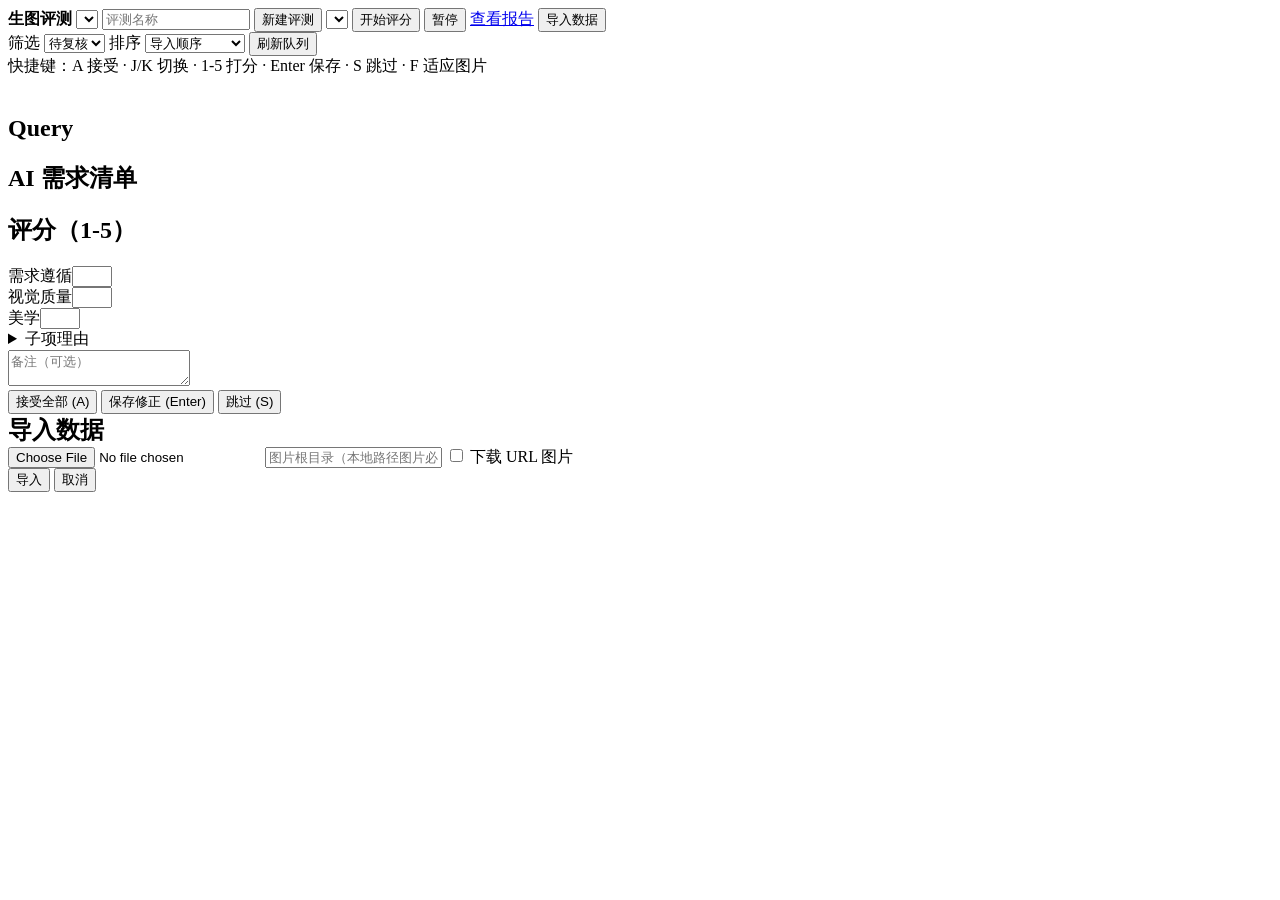
==== src/imageeval/web/index.html @ 2365cb0c "feat: 标注台前端与键盘复核流程" ====
<!doctype html>
<html lang="zh-CN">
<head>
<meta charset="utf-8">
<meta name="viewport" content="width=device-width, initial-scale=1">
<title>生图评测 · 标注台</title>
<link rel="stylesheet" href="/static/style.css">
</head>
<body>
<header>
  <strong>生图评测</strong>
  <select id="batch-select" title="导入批次"></select>
  <input id="run-name" placeholder="评测名称" style="width: 140px">
  <button id="btn-create-run">新建评测</button>
  <select id="run-select" title="选择评测"></select>
  <button id="btn-start" class="primary">开始评分</button>
  <button id="btn-pause">暂停</button>
  <span id="run-progress" class="hint"></span>
  <a id="report-link" href="#" target="_blank">查看报告</a>
  <button id="btn-import">导入数据</button>
</header>

<main class="review">
  <aside class="filters">
    <label>筛选</label>
    <select id="filter">
      <option value="pending">待复核</option>
      <option value="reviewed">已复核</option>
      <option value="skipped">已跳过</option>
      <option value="all">全部</option>
    </select>
    <label>排序</label>
    <select id="order">
      <option value="default">导入顺序</option>
      <option value="low_ai">AI 低分优先</option>
      <option value="max_correction">修正幅度最大</option>
      <option value="random">随机</option>
    </select>
    <button id="btn-refresh">刷新队列</button>
    <div id="progress-text" class="hint"></div>
    <div class="hint">快捷键：A 接受 · J/K 切换 · 1-5 打分 · Enter 保存 · S 跳过 · F 适应图片</div>
  </aside>

  <section class="viewer">
    <div id="image-wrap"><img id="image" alt=""></div>
  </section>

  <section class="panel">
    <div id="state-badge" class="badge"></div>
    <h2>Query</h2>
    <p id="query"></p>

    <h2>AI 需求清单</h2>
    <ul id="requirements" class="requirements"></ul>

    <h2>评分（1-5）</h2>
    <div class="score-row" data-dim="adherence">
      <label>需求遵循</label><input id="score-adherence" type="number" min="1" max="5" step="1">
    </div>
    <div class="score-row" data-dim="quality">
      <label>视觉质量</label><input id="score-quality" type="number" min="1" max="5" step="1">
    </div>
    <div class="score-row" data-dim="aesthetics">
      <label>美学</label><input id="score-aesthetics" type="number" min="1" max="5" step="1">
    </div>

    <details><summary class="hint">子项理由</summary><div id="subscores" class="hint"></div></details>
    <textarea id="note" placeholder="备注（可选）" rows="2"></textarea>

    <div class="actions">
      <button id="btn-accept" class="primary">接受全部 (A)</button>
      <button id="btn-save">保存修正 (Enter)</button>
      <button id="btn-skip">跳过 (S)</button>
    </div>
    <div id="message" class="hint"></div>
  </section>
</main>

<div id="modal-import" class="modal hidden">
  <div class="card">
    <h2 style="margin: 0">导入数据</h2>
    <input id="import-file" type="file" accept=".csv,.jsonl,.ndjson">
    <input id="import-root" placeholder="图片根目录（本地路径图片必填）">
    <label><input id="import-download" type="checkbox"> 下载 URL 图片</label>
    <div class="actions">
      <button id="btn-import-submit" class="primary">导入</button>
      <button id="btn-import-cancel">取消</button>
    </div>
    <pre id="import-result" class="hint"></pre>
  </div>
</div>

<script src="/static/api.js"></script>
<script src="/static/app.js"></script>
<script src="/static/review.js"></script>
</body>
</html>
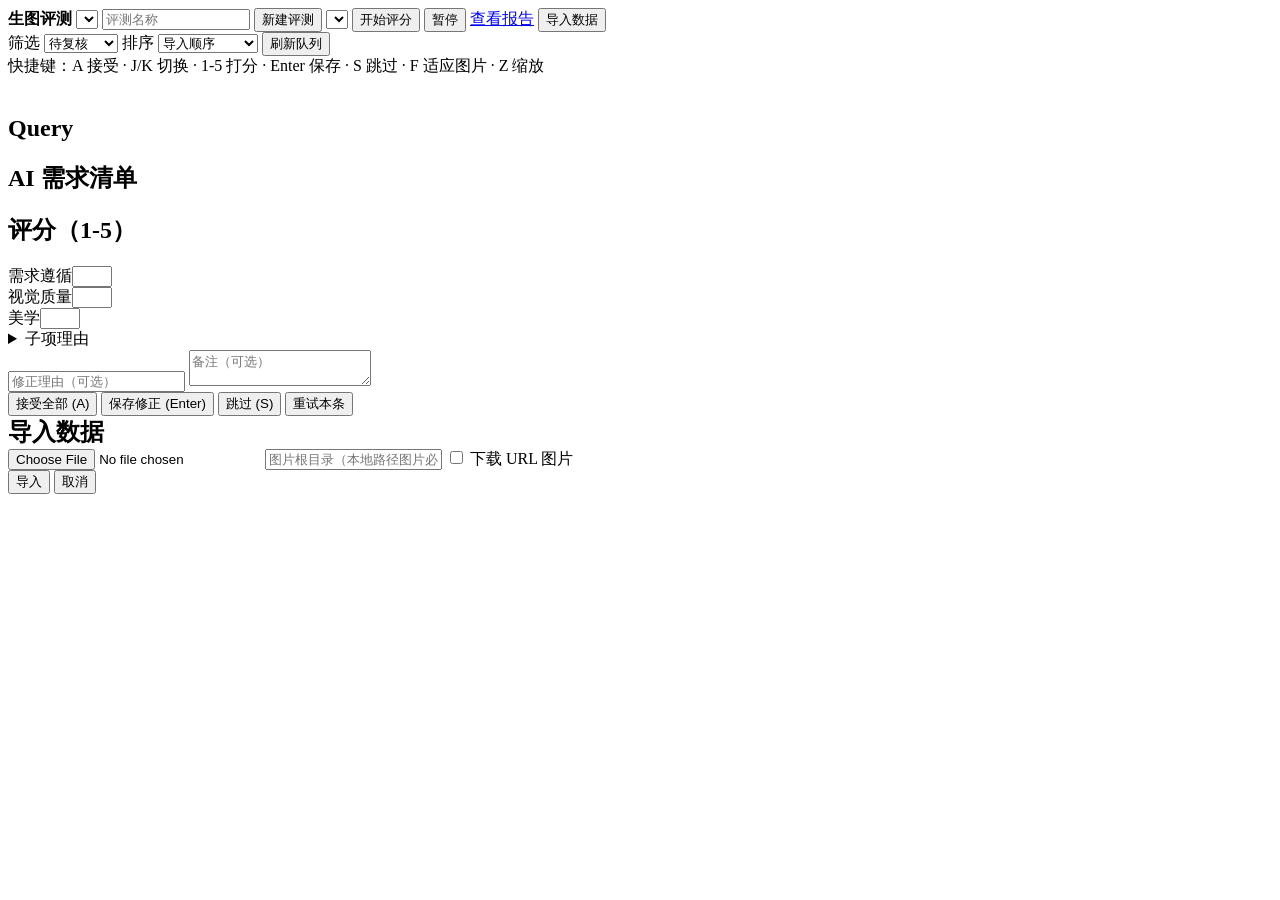
==== commit 05904d85: "fix: 修复最终审查的安全、失败可见性、舍入与导出问题" ====
--- a/src/imageeval/web/index.html
+++ b/src/imageeval/web/index.html
@@ -27,6 +27,7 @@
       <option value="pending">待复核</option>
       <option value="reviewed">已复核</option>
       <option value="skipped">已跳过</option>
+      <option value="error">评分失败</option>
       <option value="all">全部</option>
     </select>
     <label>排序</label>
@@ -38,7 +39,7 @@
     </select>
     <button id="btn-refresh">刷新队列</button>
     <div id="progress-text" class="hint"></div>
-    <div class="hint">快捷键：A 接受 · J/K 切换 · 1-5 打分 · Enter 保存 · S 跳过 · F 适应图片</div>
+    <div class="hint">快捷键：A 接受 · J/K 切换 · 1-5 打分 · Enter 保存 · S 跳过 · F 适应图片 · Z 缩放</div>
   </aside>
 
   <section class="viewer">
@@ -65,12 +66,15 @@
     </div>
 
     <details><summary class="hint">子项理由</summary><div id="subscores" class="hint"></div></details>
+    <input id="reason-general" placeholder="修正理由（可选）" style="margin-top: 8px">
     <textarea id="note" placeholder="备注（可选）" rows="2"></textarea>
 
+    <div id="error-banner" class="hint hidden"></div>
     <div class="actions">
       <button id="btn-accept" class="primary">接受全部 (A)</button>
       <button id="btn-save">保存修正 (Enter)</button>
       <button id="btn-skip">跳过 (S)</button>
+      <button id="btn-retry" class="hidden">重试本条</button>
     </div>
     <div id="message" class="hint"></div>
   </section>
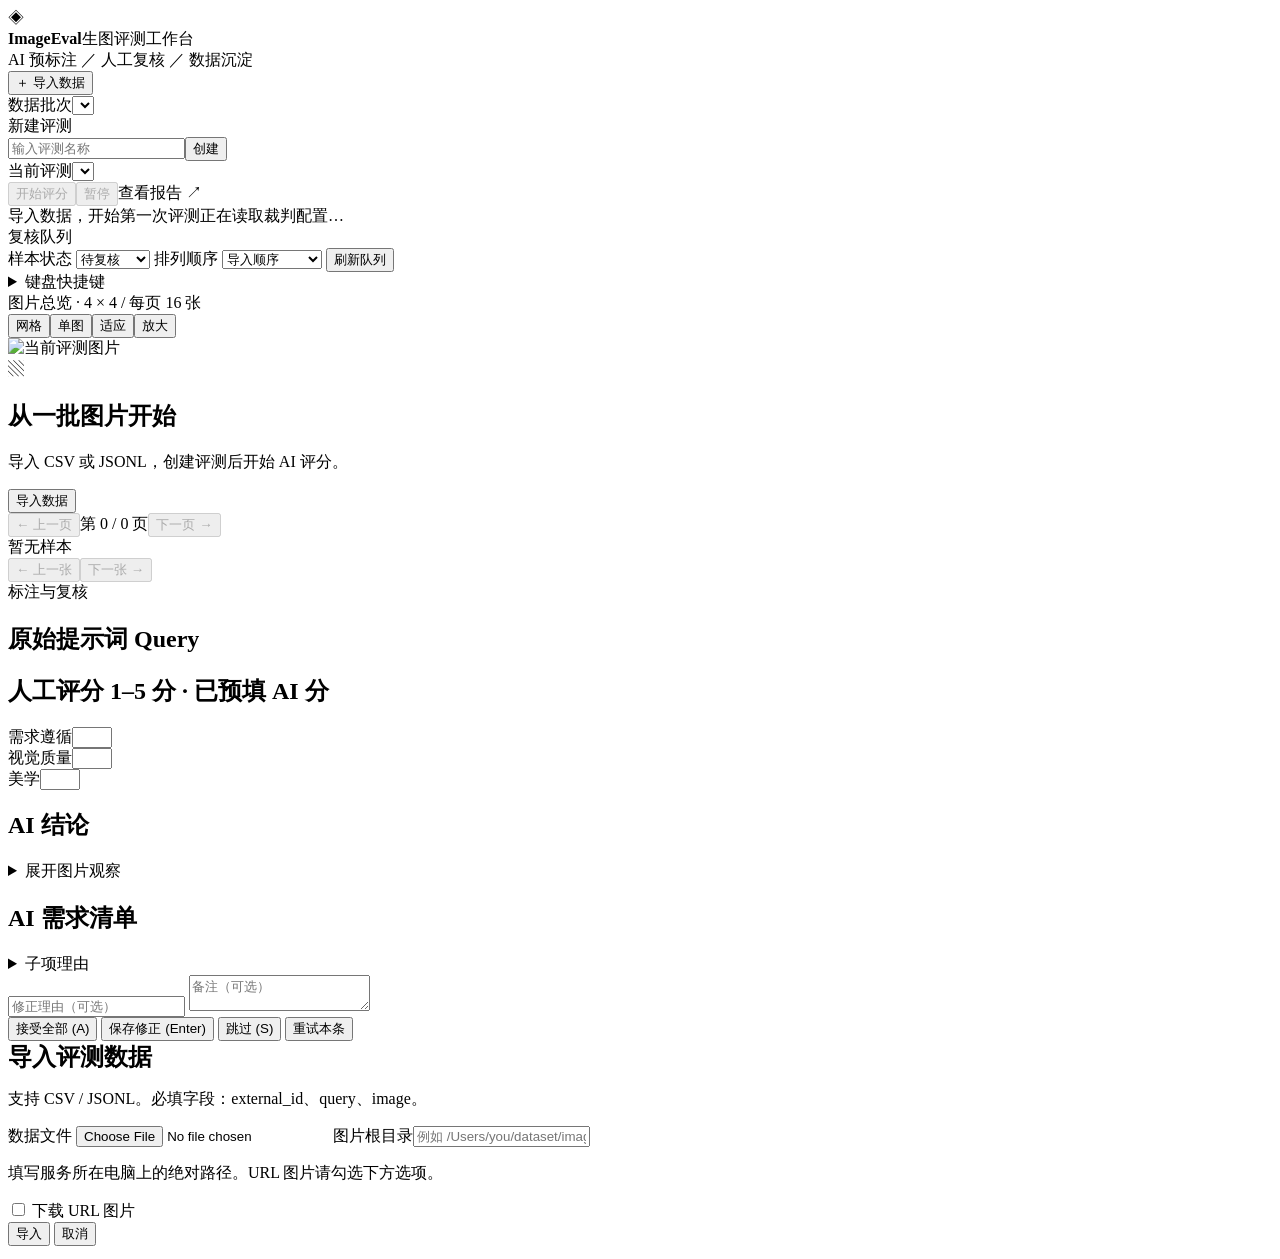
==== commit d64be6d5: "feat: add desktop 4x4 evaluation gallery and improve review workflow Replace the single-image defaul" ====
--- a/src/imageeval/web/index.html
+++ b/src/imageeval/web/index.html
@@ -4,25 +4,26 @@
 <meta charset="utf-8">
 <meta name="viewport" content="width=device-width, initial-scale=1">
 <title>生图评测 · 标注台</title>
+<link rel="icon" href="data:,">
 <link rel="stylesheet" href="/static/style.css">
 </head>
-<body>
-<header>
-  <strong>生图评测</strong>
-  <select id="batch-select" title="导入批次"></select>
-  <input id="run-name" placeholder="评测名称" style="width: 140px">
-  <button id="btn-create-run">新建评测</button>
-  <select id="run-select" title="选择评测"></select>
-  <button id="btn-start" class="primary">开始评分</button>
-  <button id="btn-pause">暂停</button>
-  <span id="run-progress" class="hint"></span>
-  <a id="report-link" href="#" target="_blank">查看报告</a>
-  <button id="btn-import">导入数据</button>
+<body class="workspace">
+<header class="topbar">
+  <div class="brand"><span class="brand-mark">◈</span><div><strong>ImageEval</strong><span class="brand-caption">生图评测工作台</span></div></div>
+  <div class="topbar-context">AI 预标注 <span>／</span> 人工复核 <span>／</span> 数据沉淀</div>
+  <button id="btn-import" class="primary">＋ 导入数据</button>
 </header>
+<section class="run-toolbar" aria-label="评测管理">
+  <div class="toolbar-group"><label for="batch-select">数据批次</label><select id="batch-select" title="导入批次"></select></div>
+  <div class="toolbar-group create-group"><label for="run-name">新建评测</label><div class="inline-controls"><input id="run-name" placeholder="输入评测名称"><button id="btn-create-run">创建</button></div></div>
+  <div class="toolbar-group"><label for="run-select">当前评测</label><select id="run-select" title="选择评测"></select></div>
+  <div class="run-controls"><button id="btn-start" class="primary" disabled>开始评分</button><button id="btn-pause" disabled>暂停</button><a id="report-link" target="_blank" rel="noopener" class="button-link" aria-disabled="true">查看报告 ↗</a></div>
+</section>
+<div class="statusbar"><span id="run-progress">导入数据，开始第一次评测</span><span id="judge-status">正在读取裁判配置…</span><span id="run-message" role="status" aria-live="polite"></span></div>
 
 <main class="review">
   <aside class="filters">
-    <label>筛选</label>
+    <div class="section-label">复核队列</div><label for="filter">样本状态</label>
     <select id="filter">
       <option value="pending">待复核</option>
       <option value="reviewed">已复核</option>
@@ -30,44 +31,52 @@
       <option value="error">评分失败</option>
       <option value="all">全部</option>
     </select>
-    <label>排序</label>
+    <label for="order">排列顺序</label>
     <select id="order">
       <option value="default">导入顺序</option>
       <option value="low_ai">AI 低分优先</option>
       <option value="max_correction">修正幅度最大</option>
-      <option value="random">随机</option>
+      <option value="random">打散顺序</option>
     </select>
     <button id="btn-refresh">刷新队列</button>
     <div id="progress-text" class="hint"></div>
-    <div class="hint">快捷键：A 接受 · J/K 切换 · 1-5 打分 · Enter 保存 · S 跳过 · F 适应图片 · Z 缩放</div>
+    <details class="keyboard-help"><summary>键盘快捷键</summary><p><kbd>A</kbd> 接受评分 <kbd>S</kbd> 跳过</p><p><kbd>J</kbd> 下一张 <kbd>K</kbd> 上一张</p><p><kbd>1–5</kbd> 打分 <kbd>Enter</kbd> 保存</p><p><kbd>F</kbd> 适应 <kbd>Z</kbd> 缩放</p></details>
   </aside>
 
   <section class="viewer">
-    <div id="image-wrap"><img id="image" alt=""></div>
+    <div class="viewer-toolbar"><div><span class="section-label">图片总览</span><span class="hint"> · 4 × 4 / 每页 16 张</span></div><div class="view-controls"><button id="btn-grid" aria-pressed="true">网格</button><button id="btn-detail" aria-pressed="false">单图</button><button id="btn-fit" title="适应图片（F）">适应</button><button id="btn-zoom" title="切换缩放（Z）">放大</button></div></div>
+    <div id="gallery" class="gallery" aria-label="图片评测网格"></div>
+    <div id="image-wrap" class="hidden"><img id="image" alt="当前评测图片" class="hidden" draggable="false"></div>
+    <div id="empty-state" class="empty-state"><span class="empty-icon">▧</span><h2 id="empty-title">从一批图片开始</h2><p id="empty-description">导入 CSV 或 JSONL，创建评测后开始 AI 评分。</p><button id="btn-empty-import" class="primary">导入数据</button></div>
+    <div class="viewer-footer"><div class="inline-controls"><button id="btn-prev-page" disabled>← 上一页</button><span id="page-position" class="hint">第 0 / 0 页</span><button id="btn-next-page" disabled>下一页 →</button></div><span id="sample-position" class="hint">暂无样本</span><div class="inline-controls"><button id="btn-prev" disabled title="上一张（K）">← 上一张</button><button id="btn-next" disabled title="下一张（J）">下一张 →</button></div></div>
+
   </section>
 
   <section class="panel">
-    <div id="state-badge" class="badge"></div>
-    <h2>Query</h2>
+    <div class="section-label">标注与复核</div>
+    <div id="state-badge" class="badge"></div><div id="sample-meta" class="hint"></div>
+    <h2>原始提示词 <span class="hint">Query</span></h2>
     <p id="query"></p>
 
+
+    <h2>人工评分 <span class="hint">1–5 分 · 已预填 AI 分</span></h2>
+    <div class="score-row" data-dim="adherence">
+      <label for="score-adherence">需求遵循<span id="ai-adherence" class="ai-score"></span></label><input id="score-adherence" type="number" min="1" max="5" step="1">
+    </div>
+    <div class="score-row" data-dim="quality">
+      <label for="score-quality">视觉质量<span id="ai-quality" class="ai-score"></span></label><input id="score-quality" type="number" min="1" max="5" step="1">
+    </div>
+    <div class="score-row" data-dim="aesthetics">
+      <label for="score-aesthetics">美学<span id="ai-aesthetics" class="ai-score"></span></label><input id="score-aesthetics" type="number" min="1" max="5" step="1">
+    </div>
+
+    <h2>AI 结论</h2><p id="ai-verdict" class="hint"></p><details><summary class="hint">展开图片观察</summary><p id="ai-observation" class="hint"></p></details>
     <h2>AI 需求清单</h2>
     <ul id="requirements" class="requirements"></ul>
 
-    <h2>评分（1-5）</h2>
-    <div class="score-row" data-dim="adherence">
-      <label>需求遵循</label><input id="score-adherence" type="number" min="1" max="5" step="1">
-    </div>
-    <div class="score-row" data-dim="quality">
-      <label>视觉质量</label><input id="score-quality" type="number" min="1" max="5" step="1">
-    </div>
-    <div class="score-row" data-dim="aesthetics">
-      <label>美学</label><input id="score-aesthetics" type="number" min="1" max="5" step="1">
-    </div>
-
     <details><summary class="hint">子项理由</summary><div id="subscores" class="hint"></div></details>
-    <input id="reason-general" placeholder="修正理由（可选）" style="margin-top: 8px">
-    <textarea id="note" placeholder="备注（可选）" rows="2"></textarea>
+    <input id="reason-general" aria-label="修正理由" placeholder="修正理由（可选）" style="margin-top: 8px">
+    <textarea id="note" aria-label="备注" placeholder="备注（可选）" rows="2"></textarea>
 
     <div id="error-banner" class="hint hidden"></div>
     <div class="actions">
@@ -76,21 +85,21 @@
       <button id="btn-skip">跳过 (S)</button>
       <button id="btn-retry" class="hidden">重试本条</button>
     </div>
-    <div id="message" class="hint"></div>
+    <div id="message" class="hint" role="status" aria-live="polite"></div>
   </section>
 </main>
 
-<div id="modal-import" class="modal hidden">
+<div id="modal-import" class="modal hidden" role="dialog" aria-modal="true" aria-labelledby="import-title">
   <div class="card">
-    <h2 style="margin: 0">导入数据</h2>
+    <h2 id="import-title" style="margin: 0">导入评测数据</h2><p class="hint">支持 CSV / JSONL。必填字段：external_id、query、image。</p><label for="import-file">数据文件</label>
     <input id="import-file" type="file" accept=".csv,.jsonl,.ndjson">
-    <input id="import-root" placeholder="图片根目录（本地路径图片必填）">
-    <label><input id="import-download" type="checkbox"> 下载 URL 图片</label>
+    <label for="import-root">图片根目录</label><input id="import-root" placeholder="例如 /Users/you/dataset/images">
+    <p class="hint">填写服务所在电脑上的绝对路径。URL 图片请勾选下方选项。</p><label><input id="import-download" type="checkbox"> 下载 URL 图片</label>
     <div class="actions">
       <button id="btn-import-submit" class="primary">导入</button>
       <button id="btn-import-cancel">取消</button>
     </div>
-    <pre id="import-result" class="hint"></pre>
+    <pre id="import-result" class="hint" role="status"></pre>
   </div>
 </div>
 
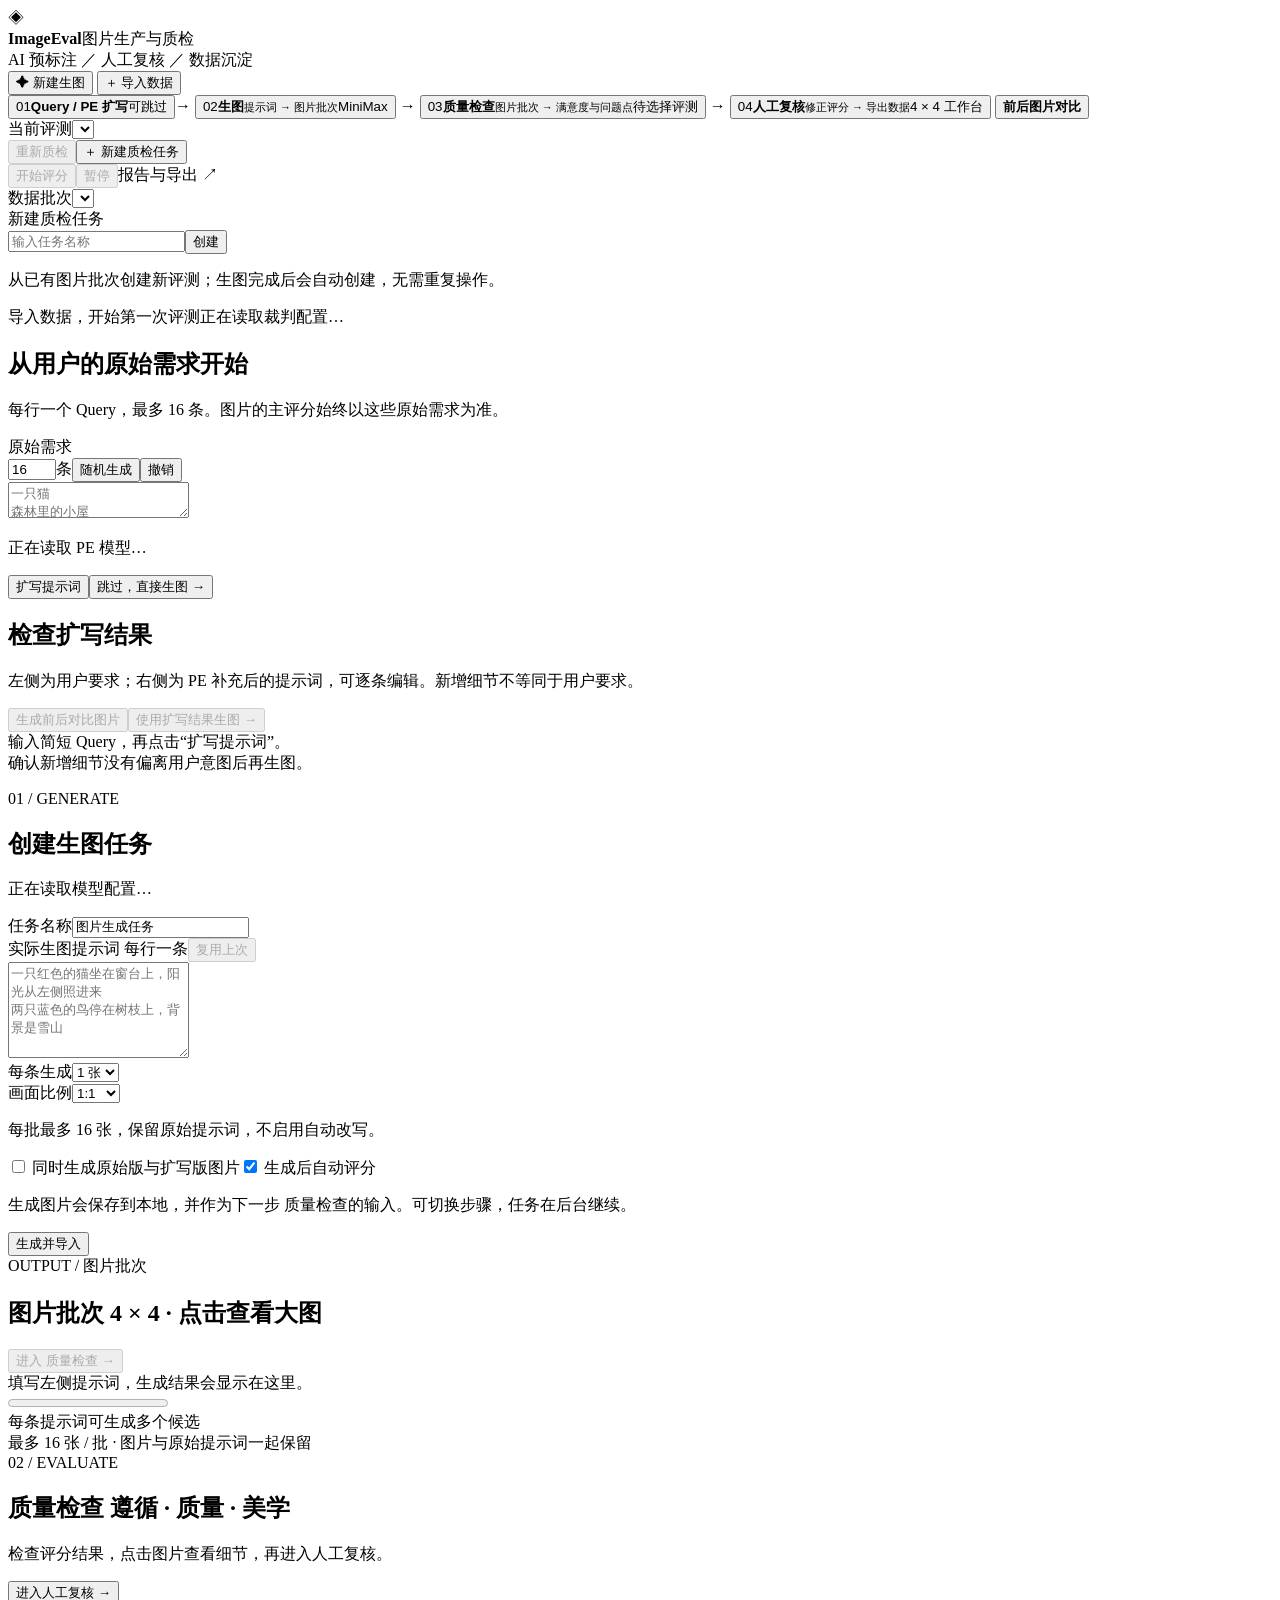
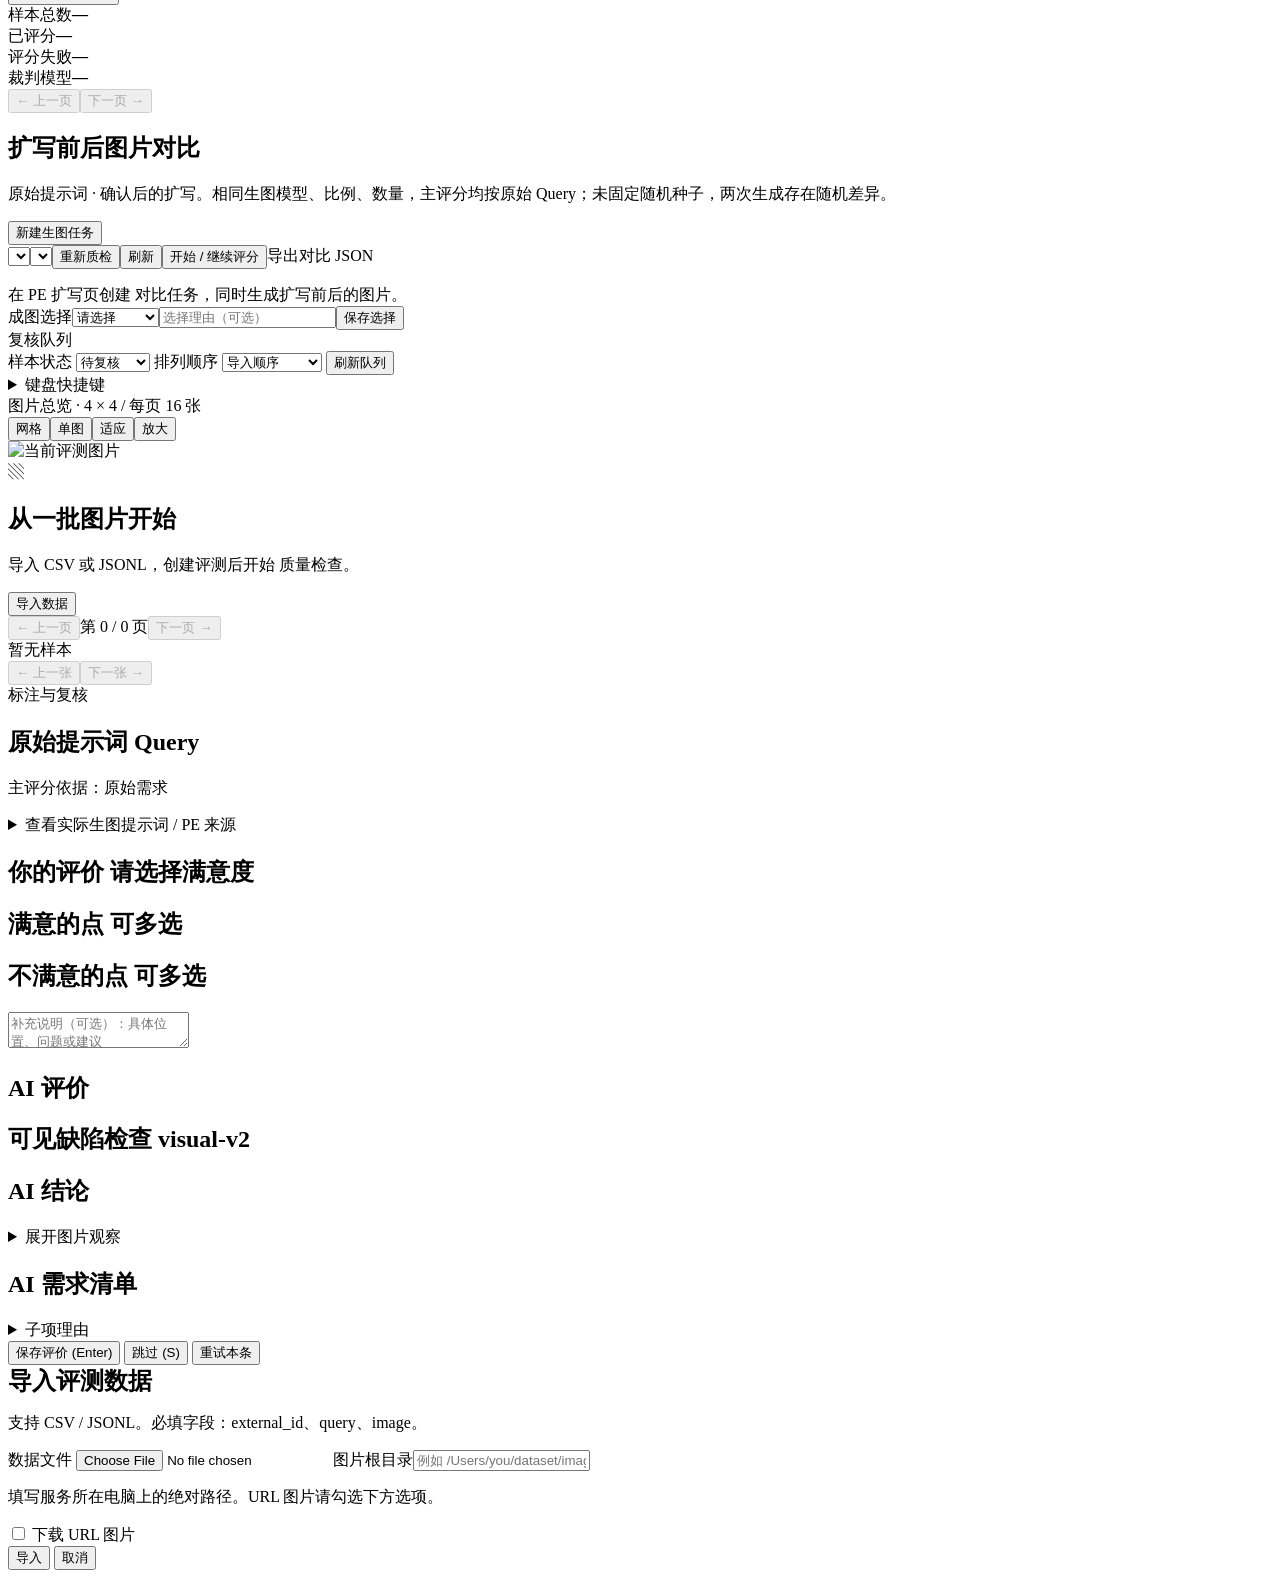
==== commit 963389f3: "feat: complete image generation and strict satisfaction review workflow Connect MiniMax generation a" ====
--- a/src/imageeval/web/index.html
+++ b/src/imageeval/web/index.html
@@ -3,23 +3,84 @@
 <head>
 <meta charset="utf-8">
 <meta name="viewport" content="width=device-width, initial-scale=1">
-<title>生图评测 · 标注台</title>
+<title>ImageEval · 图片生产与质检</title>
 <link rel="icon" href="data:,">
-<link rel="stylesheet" href="/static/style.css">
+<link rel="stylesheet" href="/static/style.css?v=20261102-feedback">
 </head>
-<body class="workspace">
+<body class="workspace" data-stage="expand">
 <header class="topbar">
-  <div class="brand"><span class="brand-mark">◈</span><div><strong>ImageEval</strong><span class="brand-caption">生图评测工作台</span></div></div>
+  <div class="brand"><span class="brand-mark">◈</span><div><strong>ImageEval</strong><span class="brand-caption">图片生产与质检</span></div></div>
   <div class="topbar-context">AI 预标注 <span>／</span> 人工复核 <span>／</span> 数据沉淀</div>
-  <button id="btn-import" class="primary">＋ 导入数据</button>
+  <button id="btn-generate">✦ 新建生图</button>
+  <button id="btn-import">＋ 导入数据</button>
 </header>
+<nav class="workflow-steps" aria-label="评测流程">
+  <button id="step-expand" class="workflow-step" aria-current="step"><span class="step-number">01</span><span><strong>Query / PE 扩写</strong></span><span id="step-expand-state" class="step-state">可跳过</span></button><span class="step-arrow">→</span>
+  <button id="step-generate" class="workflow-step"><span class="step-number">02</span><span><strong>生图</strong><small>提示词 → 图片批次</small></span><span id="step-generate-state" class="step-state">MiniMax</span></button>
+  <span class="step-arrow">→</span>
+  <button id="step-score" class="workflow-step"><span class="step-number">03</span><span><strong>质量检查</strong><small>图片批次 → 满意度与问题点</small></span><span id="step-score-state" class="step-state">待选择评测</span></button>
+  <span class="step-arrow">→</span>
+  <button id="step-review" class="workflow-step"><span class="step-number">04</span><span><strong>人工复核</strong><small>修正评分 → 导出数据</small></span><span class="step-state">4 × 4 工作台</span></button>
+<button id="step-compare" class="workflow-step"><strong>前后图片对比</strong></button></nav>
 <section class="run-toolbar" aria-label="评测管理">
-  <div class="toolbar-group"><label for="batch-select">数据批次</label><select id="batch-select" title="导入批次"></select></div>
-  <div class="toolbar-group create-group"><label for="run-name">新建评测</label><div class="inline-controls"><input id="run-name" placeholder="输入评测名称"><button id="btn-create-run">创建</button></div></div>
   <div class="toolbar-group"><label for="run-select">当前评测</label><select id="run-select" title="选择评测"></select></div>
-  <div class="run-controls"><button id="btn-start" class="primary" disabled>开始评分</button><button id="btn-pause" disabled>暂停</button><a id="report-link" target="_blank" rel="noopener" class="button-link" aria-disabled="true">查看报告 ↗</a></div>
+  <button id="btn-upgrade-run" disabled>重新质检</button><button id="btn-manage-runs" aria-expanded="false" aria-controls="run-builder">＋ 新建质检任务</button><div class="run-controls"><button id="btn-start" class="primary" disabled>开始评分</button><button id="btn-pause" disabled>暂停</button><a id="report-link" target="_blank" rel="noopener" class="button-link" aria-disabled="true">报告与导出 ↗</a></div>
 </section>
+<section id="run-builder" class="run-builder hidden">  <div class="toolbar-group"><label for="batch-select">数据批次</label><select id="batch-select" title="导入批次"></select></div>
+  <div class="toolbar-group create-group"><label for="run-name">新建质检任务</label><div class="inline-controls"><input id="run-name" placeholder="输入任务名称"><button id="btn-create-run">创建</button></div></div>
+<p class="hint">从已有图片批次创建新评测；生图完成后会自动创建，无需重复操作。</p></section>
 <div class="statusbar"><span id="run-progress">导入数据，开始第一次评测</span><span id="judge-status">正在读取裁判配置…</span><span id="run-message" role="status" aria-live="polite"></span></div>
+
+
+<section id="expansion-stage" class="expansion-stage">
+  <section class="card pe-input"><h2>从用户的原始需求开始</h2><p class="hint">每行一个 Query，最多 16 条。图片的主评分始终以这些原始需求为准。</p>
+    <label for="pe-queries">原始需求</label>
+    <div class="random-query-controls"><input id="pe-random-count" type="number" min="1" max="16" step="1" value="16" aria-label="随机指令条数"><span class="hint">条</span><button id="btn-random-queries" type="button" title="随机组合不同场景的简短需求，替换输入框内容">随机生成</button><button id="btn-undo-random" type="button" class="hidden">撤销</button></div>
+    <textarea id="pe-queries" placeholder="一只猫&#10;森林里的小屋&#10;咖啡店海报"></textarea>
+    <p id="pe-config" class="hint">正在读取 PE 模型…</p>
+    <div class="actions"><button id="btn-expand" class="primary">扩写提示词</button><button id="btn-skip-pe">跳过，直接生图 →</button></div>
+    <p id="pe-message" class="hint" role="status" aria-live="polite"></p>
+  </section>
+  <section class="card pe-output"><div class="stage-output-header"><div><h2>检查扩写结果</h2><p class="hint">左侧为用户要求；右侧为 PE 补充后的提示词，可逐条编辑。新增细节不等同于用户要求。</p></div><div class="inline-controls"><button id="btn-plan-ab" disabled>生成前后对比图片</button><button id="btn-use-pe" class="primary" disabled>使用扩写结果生图 →</button></div></div>
+    <div id="pe-results"><div class="stage-empty">输入简短 Query，再点击“扩写提示词”。<br>确认新增细节没有偏离用户意图后再生图。</div></div>
+    <p id="pe-result-meta" class="hint"></p>
+  </section>
+</section>
+<section id="generation-stage" class="generation-stage">
+  <form id="generation-form" class="card">
+    <div class="section-eyebrow">01 / GENERATE</div><h2 id="generation-title">创建生图任务</h2>
+    <p id="generation-config" class="hint">正在读取模型配置…</p>
+    <label for="generation-name">任务名称</label><input id="generation-name" value="图片生成任务" required maxlength="100">
+    <div id="generation-pe-context" class="hint"></div><div class="prompt-heading"><label for="generation-prompts">实际生图提示词 <span class="hint">每行一条</span></label><button id="btn-reuse-prompts" type="button" disabled>复用上次</button></div>
+    <textarea id="generation-prompts" rows="6" required placeholder="一只红色的猫坐在窗台上，阳光从左侧照进来&#10;两只蓝色的鸟停在树枝上，背景是雪山"></textarea>
+    <div class="inline-controls"><div class="toolbar-group"><label for="generation-count">每条生成</label><select id="generation-count"><option value="1">1 张</option><option value="2">2 张</option><option value="4">4 张</option></select></div>
+    <div class="toolbar-group"><label for="generation-ratio">画面比例</label><select id="generation-ratio"><option>1:1</option><option>16:9</option><option>4:3</option><option>3:2</option><option>2:3</option><option>3:4</option><option>9:16</option></select></div></div>
+    <p id="generation-estimate" class="hint" aria-live="polite">每批最多 16 张，保留原始提示词，不启用自动改写。</p>
+    <label><input id="generation-ab" type="checkbox"> 同时生成原始版与扩写版图片</label><label><input id="generation-score" type="checkbox" checked> 生成后自动评分</label>
+    <p class="hint">生成图片会保存到本地，并作为下一步 质量检查的输入。可切换步骤，任务在后台继续。</p>
+    <div class="generation-submit-area"><span id="draft-status" class="hint"></span><div class="actions"><button id="btn-generation-submit" class="primary" type="submit">生成并导入</button></div>
+    <div id="generation-message" class="hint" role="status"></div></div>
+  </form>
+  <section class="generation-output card"><div class="stage-output-header"><div><div class="section-eyebrow">OUTPUT / 图片批次</div><h2>图片批次 <span class="hint">4 × 4 · 点击查看大图</span></h2></div><button id="btn-generation-result" class="primary" disabled>进入 质量检查 →</button></div>
+    <div id="generation-banner"><span id="generation-status" role="status" aria-live="polite">填写左侧提示词，生成结果会显示在这里。</span></div>
+    <progress id="generation-progress" max="16" value="0" aria-label="生图进度"></progress><div id="generation-preview" class="stage-gallery"><div class="stage-empty">每条提示词可生成多个候选<br><span class="hint">最多 16 张 / 批 · 图片与原始提示词一起保留</span></div></div>
+    <div id="generation-output-meta" class="hint"></div>
+  </section>
+</section>
+<section id="scoring-stage" class="scoring-stage">
+  <div class="scoring-heading"><div><div class="section-eyebrow">02 / EVALUATE</div><h2>质量检查 <span class="hint">遵循 · 质量 · 美学</span></h2><p class="hint">检查评分结果，点击图片查看细节，再进入人工复核。</p></div><button id="btn-to-review" class="primary">进入人工复核 →</button></div>
+  <div class="scoring-stats"><div><span>样本总数</span><strong id="score-total">—</strong></div><div><span>已评分</span><strong id="score-done">—</strong></div><div><span>评分失败</span><strong id="score-failed">—</strong></div><div><span>裁判模型</span><strong id="score-model">—</strong></div></div>
+  <div id="score-preview" class="stage-gallery"></div>
+  <div class="viewer-footer"><button id="score-prev-page" disabled>← 上一页</button><span id="score-page-position" class="hint"></span><button id="score-next-page" disabled>下一页 →</button></div>
+</section>
+
+<section id="comparison-stage" class="comparison-stage">
+  <div class="comparison-heading"><div><h2>扩写前后图片对比</h2><p class="hint">原始提示词 · 确认后的扩写。相同生图模型、比例、数量，主评分均按原始 Query；未固定随机种子，两次生成存在随机差异。</p></div><button id="ab-new">新建生图任务</button></div>
+  <div class="inline-controls"><select id="ab-experiment" aria-label="对比任务"></select><select id="ab-score-run" aria-label="质检版本"></select><button id="ab-upgrade">重新质检</button><button id="ab-refresh">刷新</button><button id="ab-score">开始 / 继续评分</button><a id="ab-export" class="button-link" aria-disabled="true">导出对比 JSON</a></div>
+  <p id="ab-status" class="hint" role="status"></p><div id="ab-summary" class="ab-summary"></div>
+  <div class="ab-workspace"><aside id="ab-pairs" aria-label="Query 对比队列"></aside><div class="ab-detail"><div id="ab-query"></div><div id="ab-pair-delta" class="hint"></div><div id="ab-images" class="ab-images"><div class="stage-empty">在 PE 扩写页创建 对比任务，同时生成扩写前后的图片。</div></div>
+  <div id="ab-vote" class="ab-vote hidden"><label for="ab-winner">成图选择</label><select id="ab-winner"><option value="">请选择</option><option value="A">原始版更好</option><option value="B">扩写版更好</option><option value="tie">持平</option></select><input id="ab-note" maxlength="2000" placeholder="选择理由（可选）" aria-label="选择理由"><button id="ab-save" class="primary">保存选择</button><span id="ab-save-status" class="hint" role="status"></span></div></div></div>
+</section>
 
 <main class="review">
   <aside class="filters">
@@ -40,14 +101,14 @@
     </select>
     <button id="btn-refresh">刷新队列</button>
     <div id="progress-text" class="hint"></div>
-    <details class="keyboard-help"><summary>键盘快捷键</summary><p><kbd>A</kbd> 接受评分 <kbd>S</kbd> 跳过</p><p><kbd>J</kbd> 下一张 <kbd>K</kbd> 上一张</p><p><kbd>1–5</kbd> 打分 <kbd>Enter</kbd> 保存</p><p><kbd>F</kbd> 适应 <kbd>Z</kbd> 缩放</p></details>
+    <details class="keyboard-help"><summary>键盘快捷键</summary><p><kbd>S</kbd> 跳过</p><p><kbd>J</kbd> 下一张 <kbd>K</kbd> 上一张</p><p><kbd>1–5</kbd> 选择满意度 <kbd>Enter</kbd> 保存</p><p><kbd>F</kbd> 适应 <kbd>Z</kbd> 缩放</p></details>
   </aside>
 
   <section class="viewer">
     <div class="viewer-toolbar"><div><span class="section-label">图片总览</span><span class="hint"> · 4 × 4 / 每页 16 张</span></div><div class="view-controls"><button id="btn-grid" aria-pressed="true">网格</button><button id="btn-detail" aria-pressed="false">单图</button><button id="btn-fit" title="适应图片（F）">适应</button><button id="btn-zoom" title="切换缩放（Z）">放大</button></div></div>
     <div id="gallery" class="gallery" aria-label="图片评测网格"></div>
     <div id="image-wrap" class="hidden"><img id="image" alt="当前评测图片" class="hidden" draggable="false"></div>
-    <div id="empty-state" class="empty-state"><span class="empty-icon">▧</span><h2 id="empty-title">从一批图片开始</h2><p id="empty-description">导入 CSV 或 JSONL，创建评测后开始 AI 评分。</p><button id="btn-empty-import" class="primary">导入数据</button></div>
+    <div id="empty-state" class="empty-state"><span class="empty-icon">▧</span><h2 id="empty-title">从一批图片开始</h2><p id="empty-description">导入 CSV 或 JSONL，创建评测后开始 质量检查。</p><button id="btn-empty-import" class="primary">导入数据</button></div>
     <div class="viewer-footer"><div class="inline-controls"><button id="btn-prev-page" disabled>← 上一页</button><span id="page-position" class="hint">第 0 / 0 页</span><button id="btn-next-page" disabled>下一页 →</button></div><span id="sample-position" class="hint">暂无样本</span><div class="inline-controls"><button id="btn-prev" disabled title="上一张（K）">← 上一张</button><button id="btn-next" disabled title="下一张（J）">下一张 →</button></div></div>
 
   </section>
@@ -56,32 +117,28 @@
     <div class="section-label">标注与复核</div>
     <div id="state-badge" class="badge"></div><div id="sample-meta" class="hint"></div>
     <h2>原始提示词 <span class="hint">Query</span></h2>
-    <p id="query"></p>
+    <p id="query"></p><p class="hint">主评分依据：原始需求</p><details id="review-pe" class="hidden"><summary>查看实际生图提示词 / PE 来源</summary><p id="review-generation-prompt"></p><p id="review-pe-meta" class="hint"></p></details>
 
 
-    <h2>人工评分 <span class="hint">1–5 分 · 已预填 AI 分</span></h2>
-    <div class="score-row" data-dim="adherence">
-      <label for="score-adherence">需求遵循<span id="ai-adherence" class="ai-score"></span></label><input id="score-adherence" type="number" min="1" max="5" step="1">
+    <h2>你的评价 <span class="hint">请选择满意度</span></h2>
+    <div id="satisfaction-options" class="satisfaction-options" role="radiogroup" aria-label="满意度"></div>
+    <div id="feedback-points" class="hidden">
+      <h2>满意的点 <span class="hint">可多选</span></h2><div id="positive-points" class="feedback-points"></div>
+      <h2>不满意的点 <span class="hint">可多选</span></h2><div id="negative-points" class="feedback-points"></div>
     </div>
-    <div class="score-row" data-dim="quality">
-      <label for="score-quality">视觉质量<span id="ai-quality" class="ai-score"></span></label><input id="score-quality" type="number" min="1" max="5" step="1">
-    </div>
-    <div class="score-row" data-dim="aesthetics">
-      <label for="score-aesthetics">美学<span id="ai-aesthetics" class="ai-score"></span></label><input id="score-aesthetics" type="number" min="1" max="5" step="1">
-    </div>
+    <textarea id="note" aria-label="补充说明" placeholder="补充说明（可选）：具体位置、问题或建议" rows="2"></textarea>
 
+    <h2>AI 评价</h2><div id="ai-feedback"></div>
+    <h2>可见缺陷检查 <span class="hint">visual-v2</span></h2><div id="review-checks"></div>
     <h2>AI 结论</h2><p id="ai-verdict" class="hint"></p><details><summary class="hint">展开图片观察</summary><p id="ai-observation" class="hint"></p></details>
     <h2>AI 需求清单</h2>
     <ul id="requirements" class="requirements"></ul>
 
     <details><summary class="hint">子项理由</summary><div id="subscores" class="hint"></div></details>
-    <input id="reason-general" aria-label="修正理由" placeholder="修正理由（可选）" style="margin-top: 8px">
-    <textarea id="note" aria-label="备注" placeholder="备注（可选）" rows="2"></textarea>
 
     <div id="error-banner" class="hint hidden"></div>
     <div class="actions">
-      <button id="btn-accept" class="primary">接受全部 (A)</button>
-      <button id="btn-save">保存修正 (Enter)</button>
+      <button id="btn-save" class="primary">保存评价 (Enter)</button>
       <button id="btn-skip">跳过 (S)</button>
       <button id="btn-retry" class="hidden">重试本条</button>
     </div>
@@ -103,8 +160,20 @@
   </div>
 </div>
 
-<script src="/static/api.js"></script>
-<script src="/static/app.js"></script>
-<script src="/static/review.js"></script>
+<dialog id="preview-dialog" aria-labelledby="preview-title">
+  <div class="preview-heading"><h2 id="preview-title">图片预览</h2><button id="preview-close" aria-label="关闭图片预览">关闭 ×</button></div>
+  <div class="preview-body"><img id="preview-image" alt=""><aside><span id="preview-position" class="section-eyebrow"></span><h3>原始提示词</h3><p id="preview-query"></p><details id="preview-pe" class="hidden"><summary>实际生图提示词 / PE 来源</summary><p id="preview-generation-prompt"></p><p id="preview-pe-meta" class="hint"></p></details><p id="preview-scores" class="hint"></p><h3>可见缺陷检查</h3><div id="preview-checks"></div><a id="preview-original" target="_blank" rel="noopener">打开原图 ↗</a></aside></div>
+  <div class="preview-footer"><button id="preview-prev">← 上一张</button><span class="hint">← → 切换 · Esc 关闭</span><button id="preview-next">下一张 →</button></div>
+</dialog>
+<script src="/static/checks.js?v=20261102-feedback"></script>
+<script src="/static/api.js?v=20261102-feedback"></script>
+<script src="/static/app.js?v=20261102-feedback"></script>
+<script src="/static/review.js?v=20261102-feedback"></script>
+<script src="/static/generation.js?v=20261102-feedback"></script>
+<script src="/static/workflow.js?v=20261102-feedback"></script>
+<script src="/static/experience.js?v=20261102-feedback"></script>
+<script src="/static/expansion.js?v=20261102-feedback"></script>
+
+<script src="/static/comparison.js?v=20261102-feedback"></script>
 </body>
 </html>
